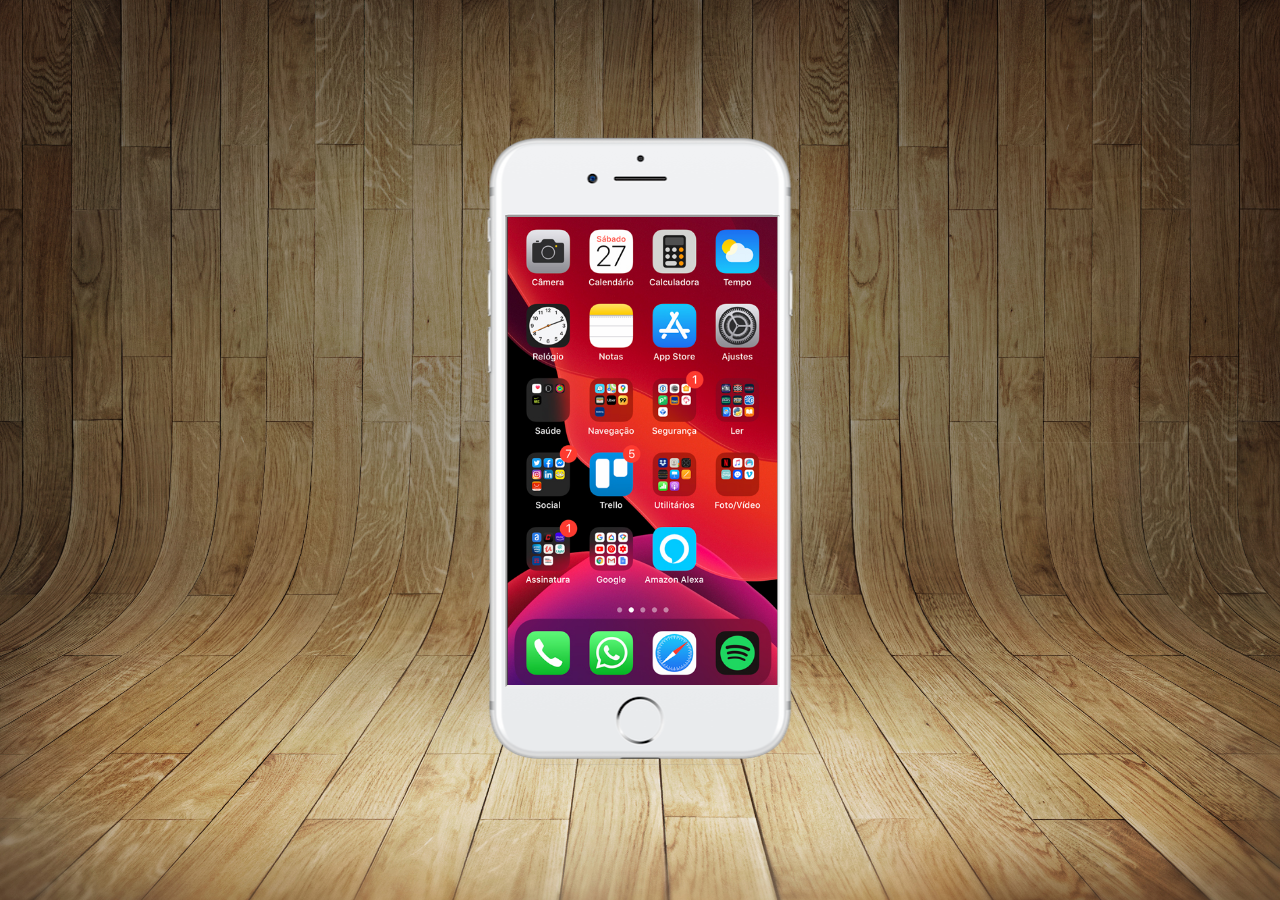
==== index.html @ 3ddf365f "atualizando projeto" ====
<!DOCTYPE html>
<html lang="pt-br">
<head>
    <meta charset="UTF-8">
    <meta name="viewport" content="width=device-width, initial-scale=1.0">
    <title>projeto social</title>
    <link rel="shortcut icon" href="favicon.ico" type="image/x-icon">
    <link rel="stylesheet" href="estilo/style.css">
</head>
<body>
    <main>
        <section id="telefone">
           <iframe src="home.html" name="tela" id="tela"></iframe>
        </section>
        <section id="imagens">

        </section>
    </main>
    
</body>
</html>
---- estilo/style.css ----
@charset "UTF-8";

*{
    margin: 0px;
    padding: 0px;
    font-family: Arial, Helvetica, sans-serif;
}
html, body{
    height: 100vh;
    width: 100vw;
    background-color: black;
}
body{
    background-image: url('../imagens/fundo-madeira.jpg');
    background-size: cover;
    background-position: top center;
}
main{
    position: relative;
    height: 100vh;
}
section#telefone{
    position: absolute;
    height: 630px;
    width: 311px;
    background-image: url('../imagens/frame-iphone.png');
    top: 50%;
    left: 50%;
    transform: translate(-50%,-50%);
}

iframe#tela{
    position: relative;
    top: 80px;
    left: 21px;
    height:468px ;
    width: 270px;
}
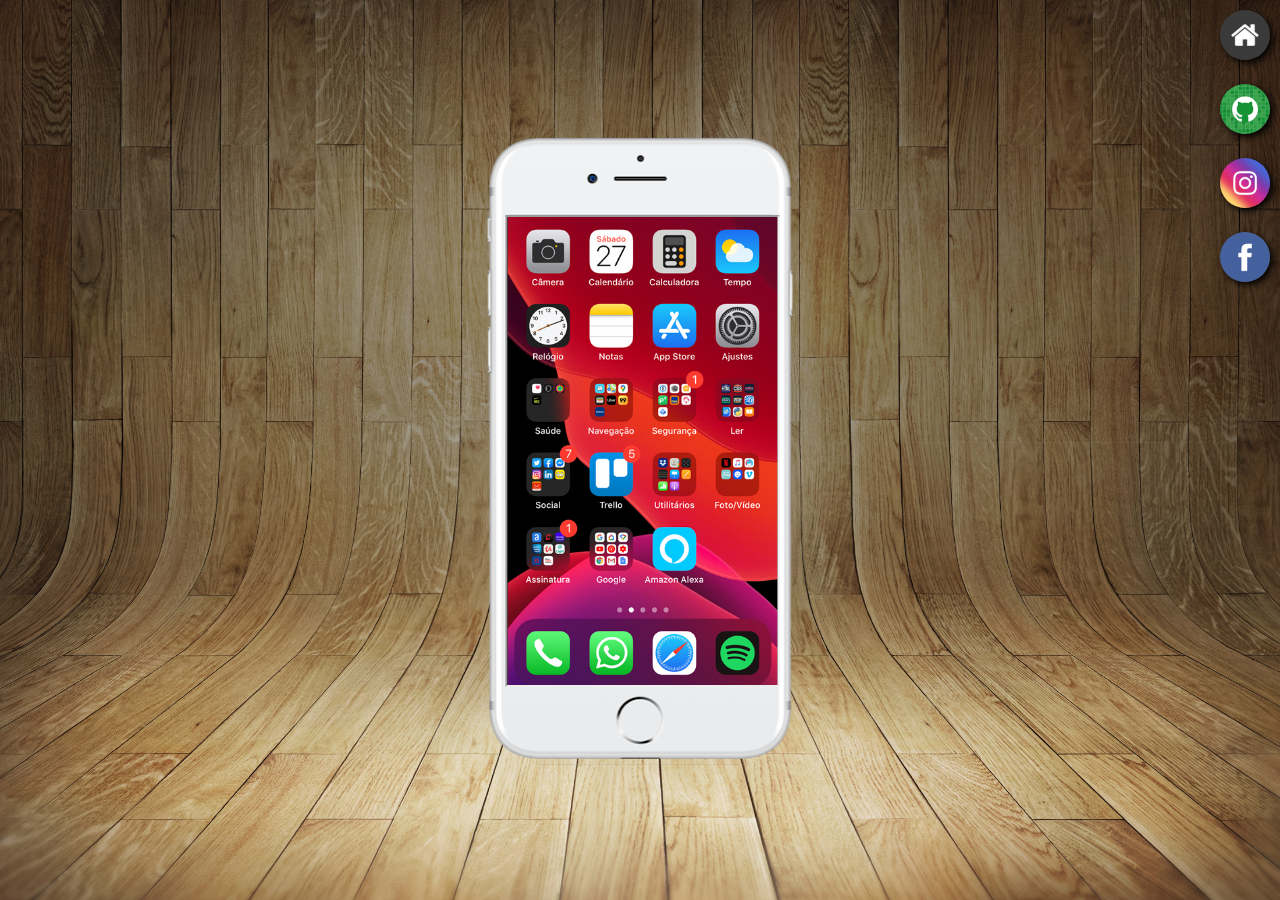
==== commit 2129a98d: "finalizando projeto" ====
--- a/index.html
+++ b/index.html
@@ -13,6 +13,10 @@
            <iframe src="home.html" name="tela" id="tela"></iframe>
         </section>
         <section id="imagens">
+            <a href="home.html" target="tela"><img src="imagens/logo-home.jpg" alt="home"></a><br>
+            <a href="git.htm" target="tela"><img src="imagens/logo-github.jpg" alt="github"></a><br>
+            <a href="insta.html" target="tela"><img src="imagens/logo-instagram.jpg" alt="instagram"></a><br>
+            <a href="#" target="tela"><img src="imagens/logo-facebook.jpg" alt="facebook"></a>
 
         </section>
     </main>
--- a/estilo/style.css
+++ b/estilo/style.css
@@ -35,4 +35,23 @@
     left: 21px;
     height:468px ;
     width: 270px;
-}+}
+
+section#imagens{
+    text-align: right;
+}
+
+section#imagens > a > img{
+    width: 50px;
+    margin: 10px;
+    border-radius: 50%;
+    box-shadow: 3px 3px 7px black;
+}
+
+section#imagens > a > img:hover{
+    border: 3px solid darkgrey;
+    box-sizing: border-box;
+    transform: translate(-3px,-3px); 
+    transition: transform 0.5s;
+}
+
